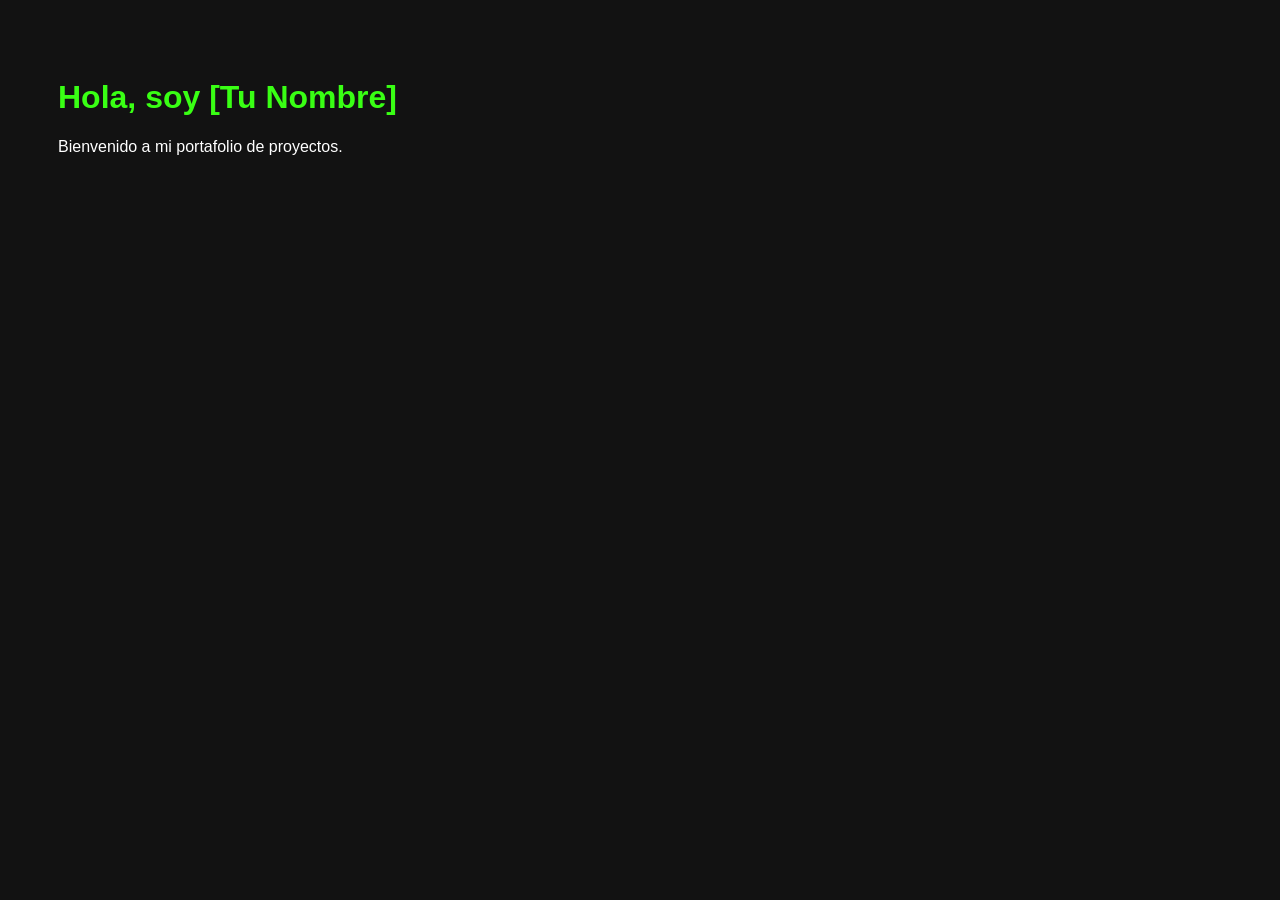
==== index.html @ 70127fac "Rename index-1.html to index.html" ====
<!DOCTYPE html>
<html lang="es">
<head>
    <meta charset="UTF-8">
    <title>Mi Portafolio</title>
    <style>
        /* Un adelanto de estilo oscuro para motivarte */
        body {
            background-color: #121212;
            color: #ffffff;
            font-family: sans-serif;
            padding: 50px;
        }
        h1 {
            color: #39ff14; /* Verde neón */
        }
    </style>
</head>
<body>
    <h1>Hola, soy [Tu Nombre]</h1>
    <p>Bienvenido a mi portafolio de proyectos.</p>
</body>
</html>
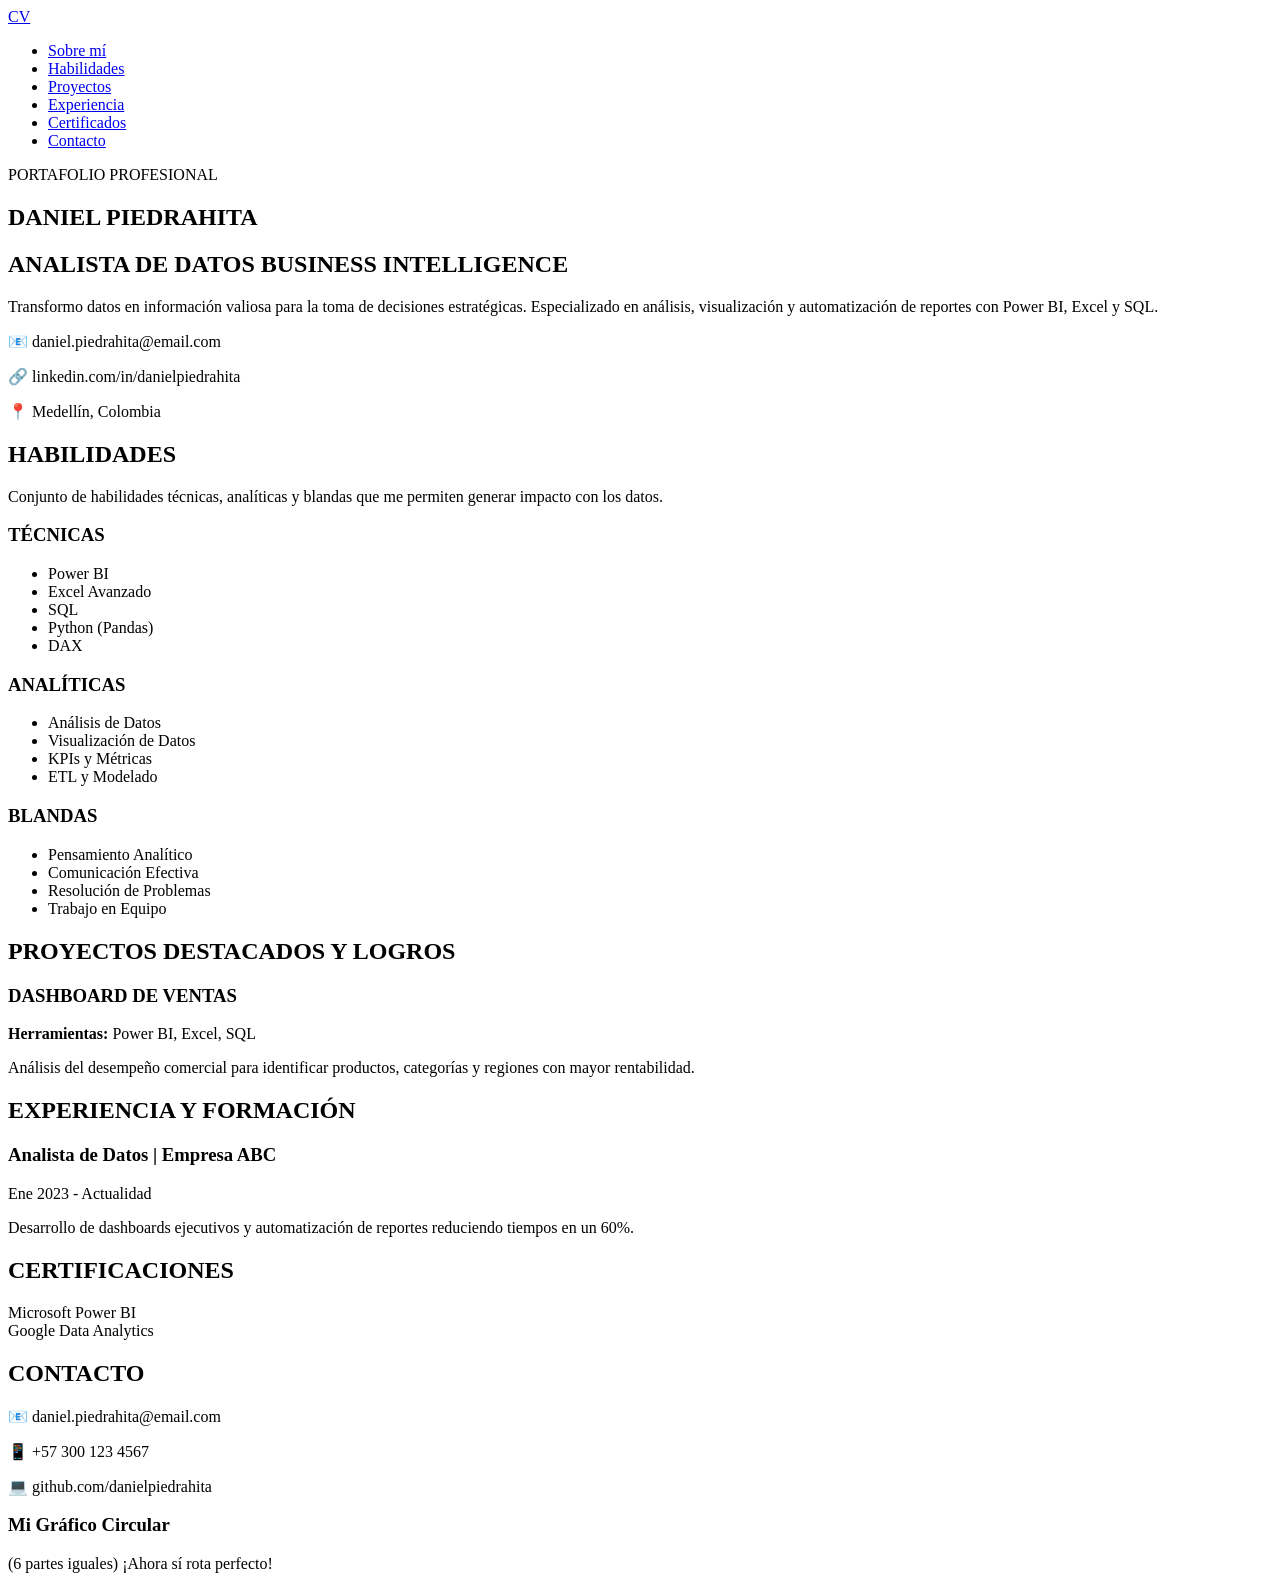
==== commit 2d7ae06d: "Update index.html" ====
--- a/index.html
+++ b/index.html
@@ -2,22 +2,154 @@
 <html lang="es">
 <head>
     <meta charset="UTF-8">
-    <title>Mi Portafolio</title>
-    <style>
-        /* Un adelanto de estilo oscuro para motivarte */
-        body {
-            background-color: #121212;
-            color: #ffffff;
-            font-family: sans-serif;
-            padding: 50px;
-        }
-        h1 {
-            color: #39ff14; /* Verde neón */
-        }
-    </style>
+    <meta name="viewport" content="width=device-width, initial-scale=1.0">
+    <title>Daniel Piedrahita | Analista de Datos</title>
+    <link rel=stylesheet href="styles.css">
 </head>
 <body>
-    <h1>Hola, soy [Tu Nombre]</h1>
-    <p>Bienvenido a mi portafolio de proyectos.</p>
+
+    <!-- BARRA DE NAVEGACIÓN SUPERIOR -->
+    <nav class="navbar">
+        <div class="nav-container">
+            <a href="#" class="logo">CV</a>
+            <ul class="nav-links">
+                <li><a href="#sobre-mi">Sobre mí</a></li>
+                <li><a href="#habilidades">Habilidades</a></li>
+                <li><a href="#proyectos">Proyectos</a></li>
+                <li><a href="#experiencia">Experiencia</a></li>
+                <li><a href="#certificados">Certificados</a></li>
+                <li><a href="#contacto">Contacto</a></li>
+            </ul>
+        </div>
+    </nav>
+
+    <!-- CONTENEDOR PRINCIPAL DIVIDIDO -->
+    <div class="main-layout">
+        
+        <!-- CONTENIDO DE LAS SECCIONES (IZQUIERDA) -->
+        <main class="content-side">
+            
+            <!-- SECCIÓN 1: SOBRE MÍ / INICIO -->
+            <section id="sobre-mi" class="portfolio-section hero-section">
+                <div class="hero-text">
+                    <span class="subtitle">PORTAFOLIO PROFESIONAL</span>
+                    <h1>DANIEL PIEDRAHITA</h1>
+                    <h2>ANALISTA DE DATOS <span class="highlight">BUSINESS INTELLIGENCE</span></h2>
+                    <p>Transformo datos en información valiosa para la toma de decisiones estratégicas. Especializado en análisis, visualización y automatización de reportes con Power BI, Excel y SQL.</p>
+                    <div class="hero-contact-minimal">
+                        <p>📧 daniel.piedrahita@email.com</p>
+                        <p>🔗 linkedin.com/in/danielpiedrahita</p>
+                        <p>📍 Medellín, Colombia</p>
+                    </div>
+                </div>
+                <div class="hero-image-container">
+                    <!-- Aquí irá tu foto de perfil -->
+                    <div class="profile-placeholder"></div>
+                </div>
+            </section>
+
+            <!-- SECCIÓN 2: HABILIDADES -->
+            <section id="habilidades" class="portfolio-section">
+                <h2>HABILIDADES</h2>
+                <p class="section-desc">Conjunto de habilidades técnicas, analíticas y blandas que me permiten generar impacto con los datos.</p>
+                
+                <div class="skills-grid">
+                    <div class="skill-card">
+                        <h3>TÉCNICAS</h3>
+                        <ul>
+                            <li>Power BI</li>
+                            <li>Excel Avanzado</li>
+                            <li>SQL</li>
+                            <li>Python (Pandas)</li>
+                            <li>DAX</li>
+                        </ul>
+                    </div>
+                    <div class="skill-card">
+                        <h3>ANALÍTICAS</h3>
+                        <ul>
+                            <li>Análisis de Datos</li>
+                            <li>Visualización de Datos</li>
+                            <li>KPIs y Métricas</li>
+                            <li>ETL y Modelado</li>
+                        </ul>
+                    </div>
+                    <div class="skill-card">
+                        <h3>BLANDAS</h3>
+                        <ul>
+                            <li>Pensamiento Analítico</li>
+                            <li>Comunicación Efectiva</li>
+                            <li>Resolución de Problemas</li>
+                            <li>Trabajo en Equipo</li>
+                        </ul>
+                    </div>
+                </div>
+            </section>
+
+            <!-- SECCIÓN 3: PROYECTOS DESTACADOS -->
+            <section id="proyectos" class="portfolio-section">
+                <h2>PROYECTOS DESTACADOS Y LOGROS</h2>
+                
+                <div class="project-item">
+                    <div class="project-img-placeholder"></div>
+                    <div class="project-info">
+                        <h3>DASHBOARD DE VENTAS</h3>
+                        <p><strong>Herramientas:</strong> Power BI, Excel, SQL</p>
+                        <p>Análisis del desempeño comercial para identificar productos, categorías y regiones con mayor rentabilidad.</p>
+                    </div>
+                </div>
+
+                <!-- Agrega aquí tu proyecto de Gym Tracker o el resto de tus proyectos -->
+            </section>
+
+            <!-- SECCIÓN 4: EXPERIENCIA Y FORMACIÓN -->
+            <section id="experiencia" class="portfolio-section">
+                <h2>EXPERIENCIA Y FORMACIÓN</h2>
+                <div class="experience-timeline">
+                    <div class="exp-item">
+                        <h3>Analista de Datos | Empresa ABC</h3>
+                        <span class="date">Ene 2023 - Actualidad</span>
+                        <p>Desarrollo de dashboards ejecutivos y automatización de reportes reduciendo tiempos en un 60%.</p>
+                    </div>
+                </div>
+            </section>
+
+            <!-- SECCIÓN 5: CERTIFICACIONES -->
+            <section id="certificados" class="portfolio-section">
+                <h2>CERTIFICACIONES</h2>
+                <div class="certificates-container">
+                    <!-- Espacio para colocar las insignias de Microsoft, Coursera, etc. -->
+                    <div class="cert-badge">Microsoft Power BI</div>
+                    <div class="cert-badge">Google Data Analytics</div>
+                </div>
+            </section>
+
+            <!-- SECCIÓN 6: CONTACTO -->
+            <section id="contacto" class="portfolio-section">
+                <h2>CONTACTO</h2>
+                <div class="contact-box">
+                    <p>📧 daniel.piedrahita@email.com</p>
+                    <p>📱 +57 300 123 4567</p>
+                    <p>💻 github.com/danielpiedrahita</p>
+                </div>
+            </section>
+
+        </main>
+
+        <!-- PANEL FIJO DERECHO: TU GRÁFICO INTERACTIVO (DERECHA) -->
+        <aside class="sticky-visual-side">
+            <div class="chart-box">
+                <h3>Mi Gráfico Circular</h3>
+                <p class="chart-subtitle">(6 partes iguales) ¡Ahora sí rota perfecto!</p>
+                
+                <!-- TU SVG INTERACTIVO DEBERÍA IR AQUÍ -->
+                <div class="interactive-pie-chart-placeholder">
+                    <!-- Reemplaza este contenedor por el elemento SVG interactivo que rota -->
+                    <div class="mock-pie"></div>
+                </div>
+            </div>
+        </aside>
+
+    </div>
+
 </body>
-</html>
+</html>
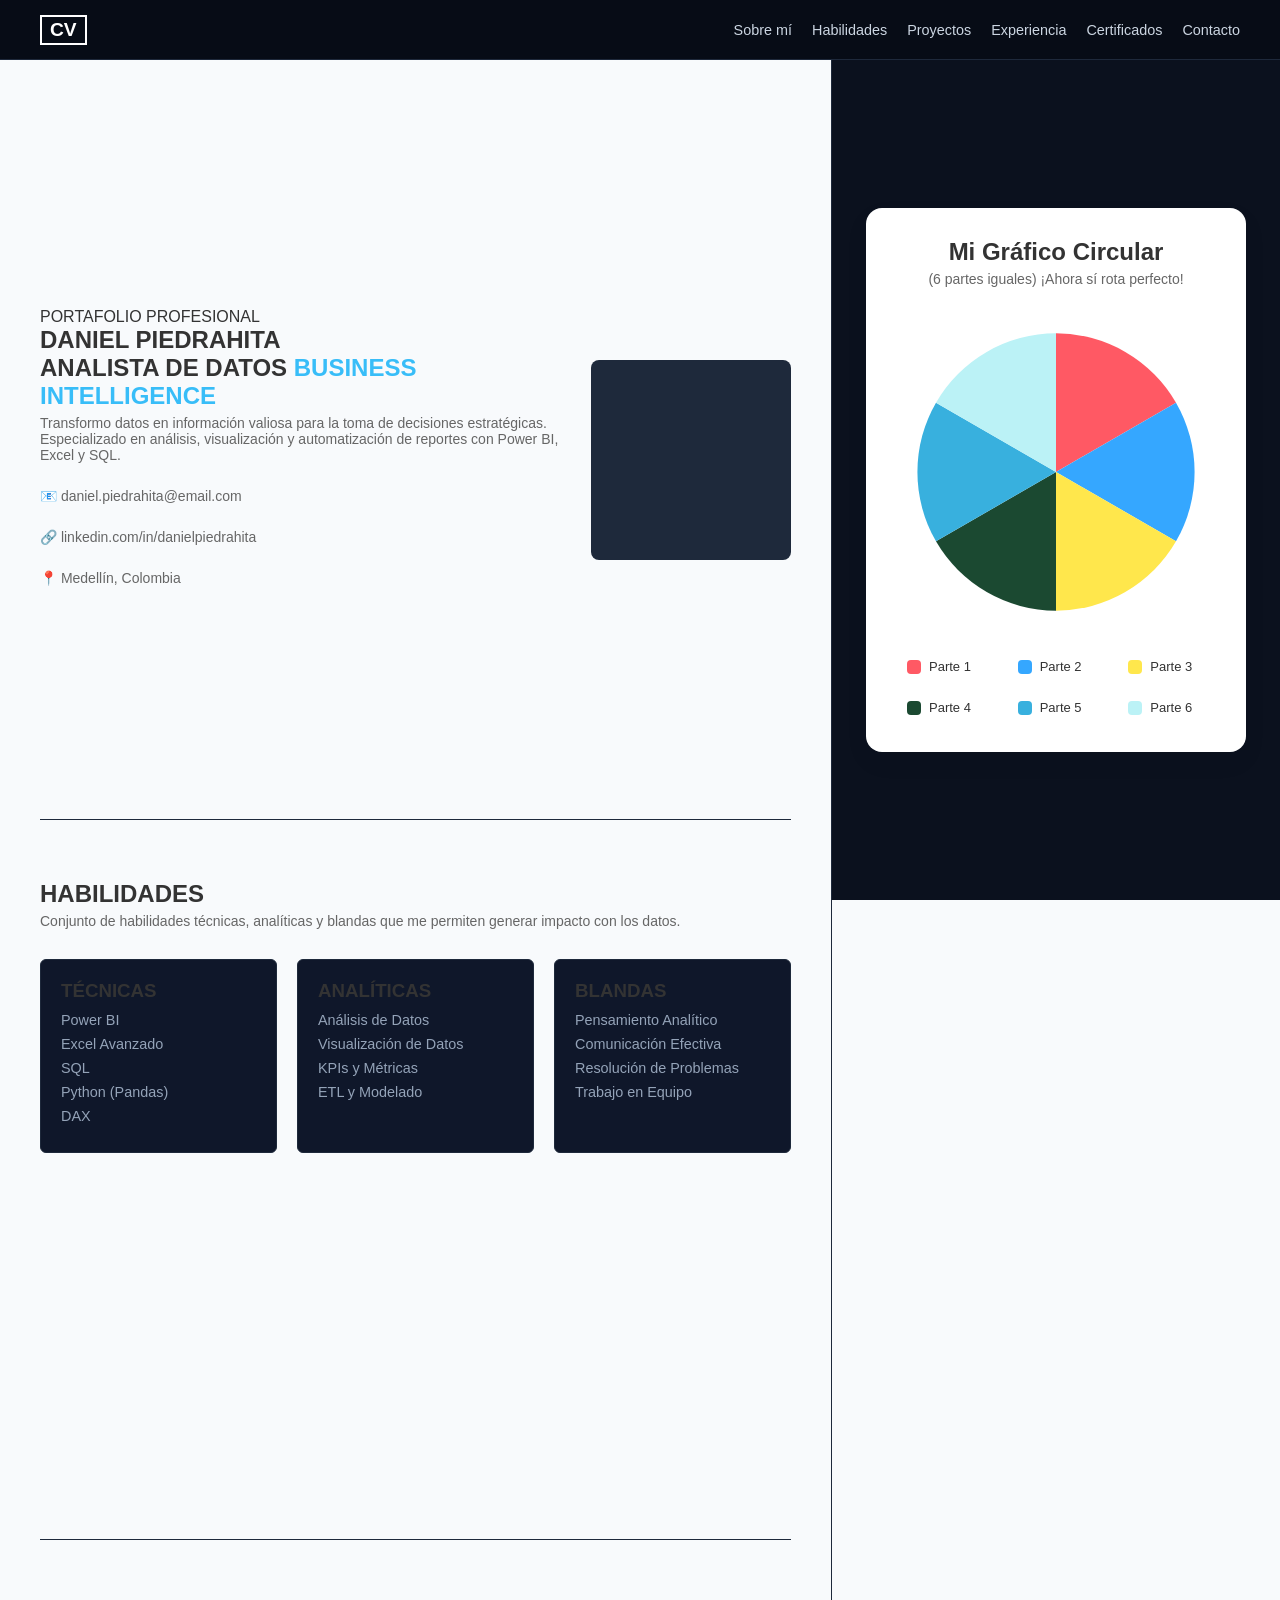
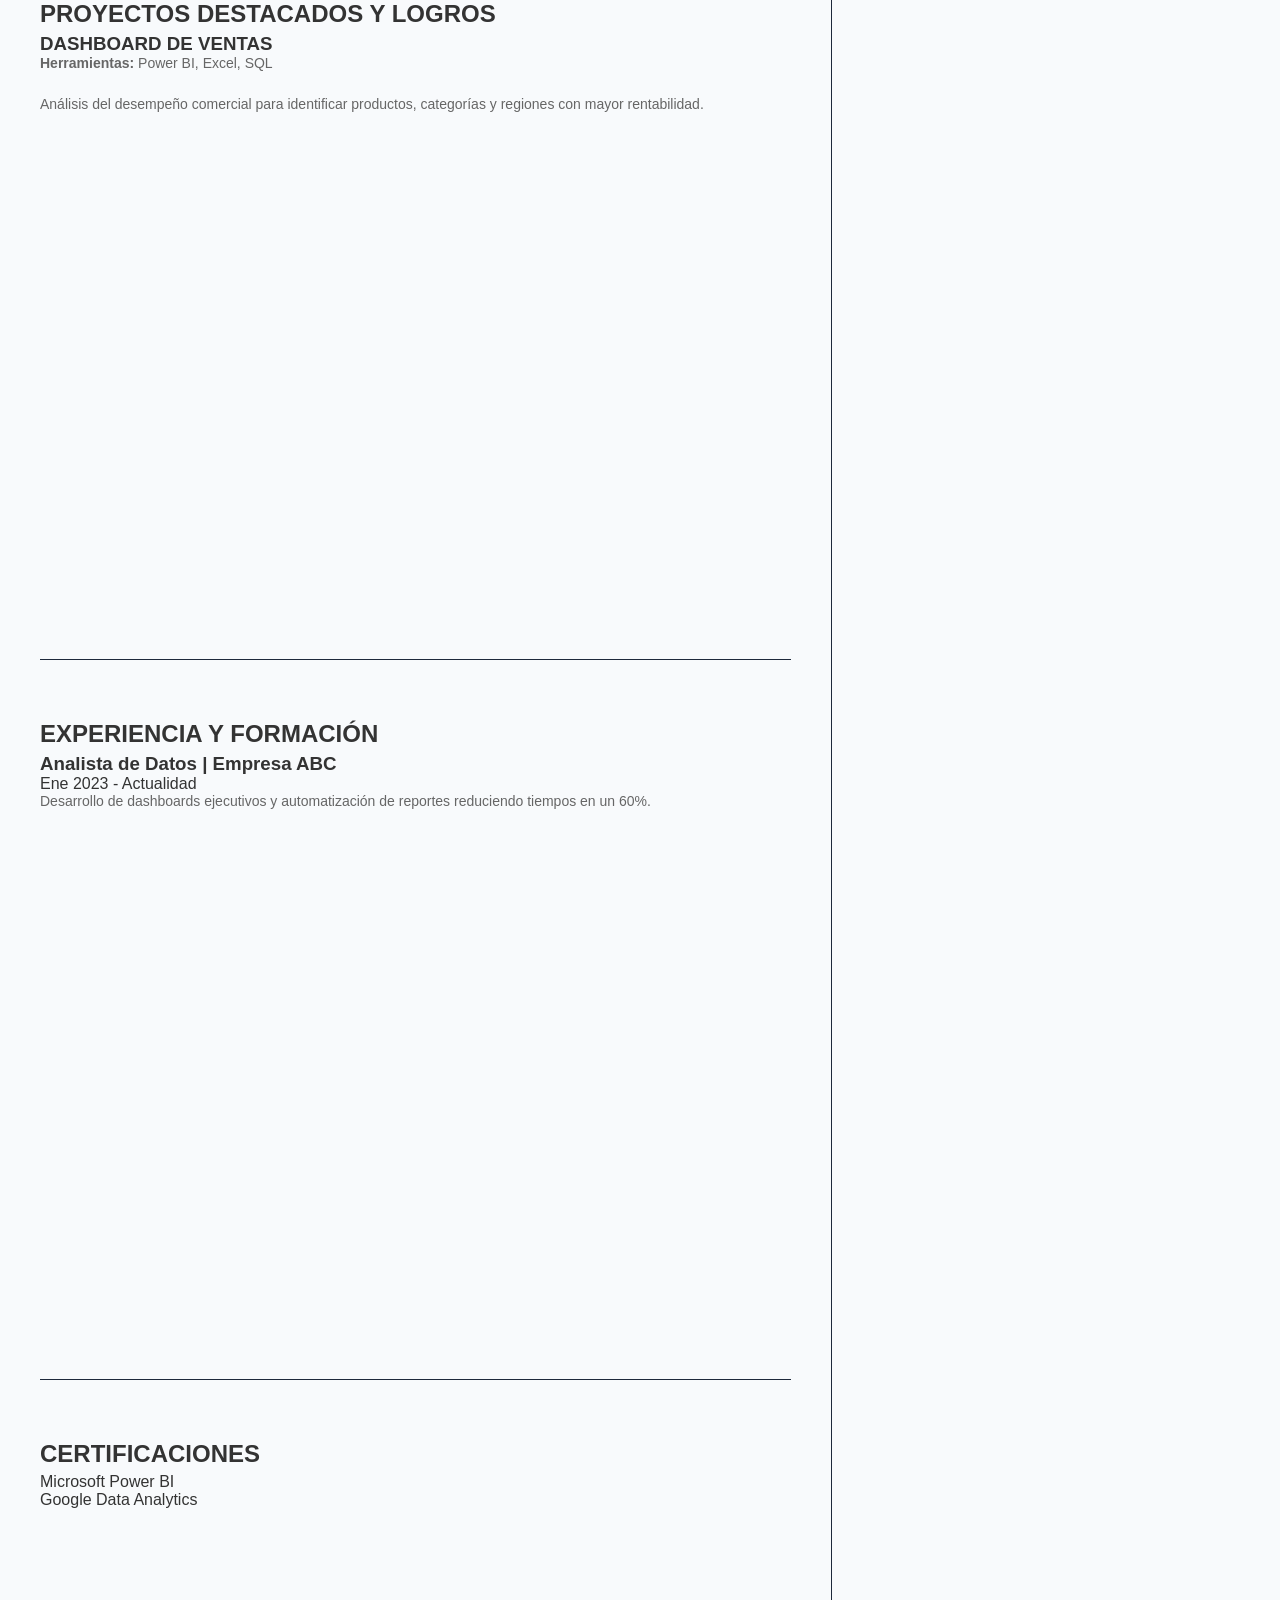
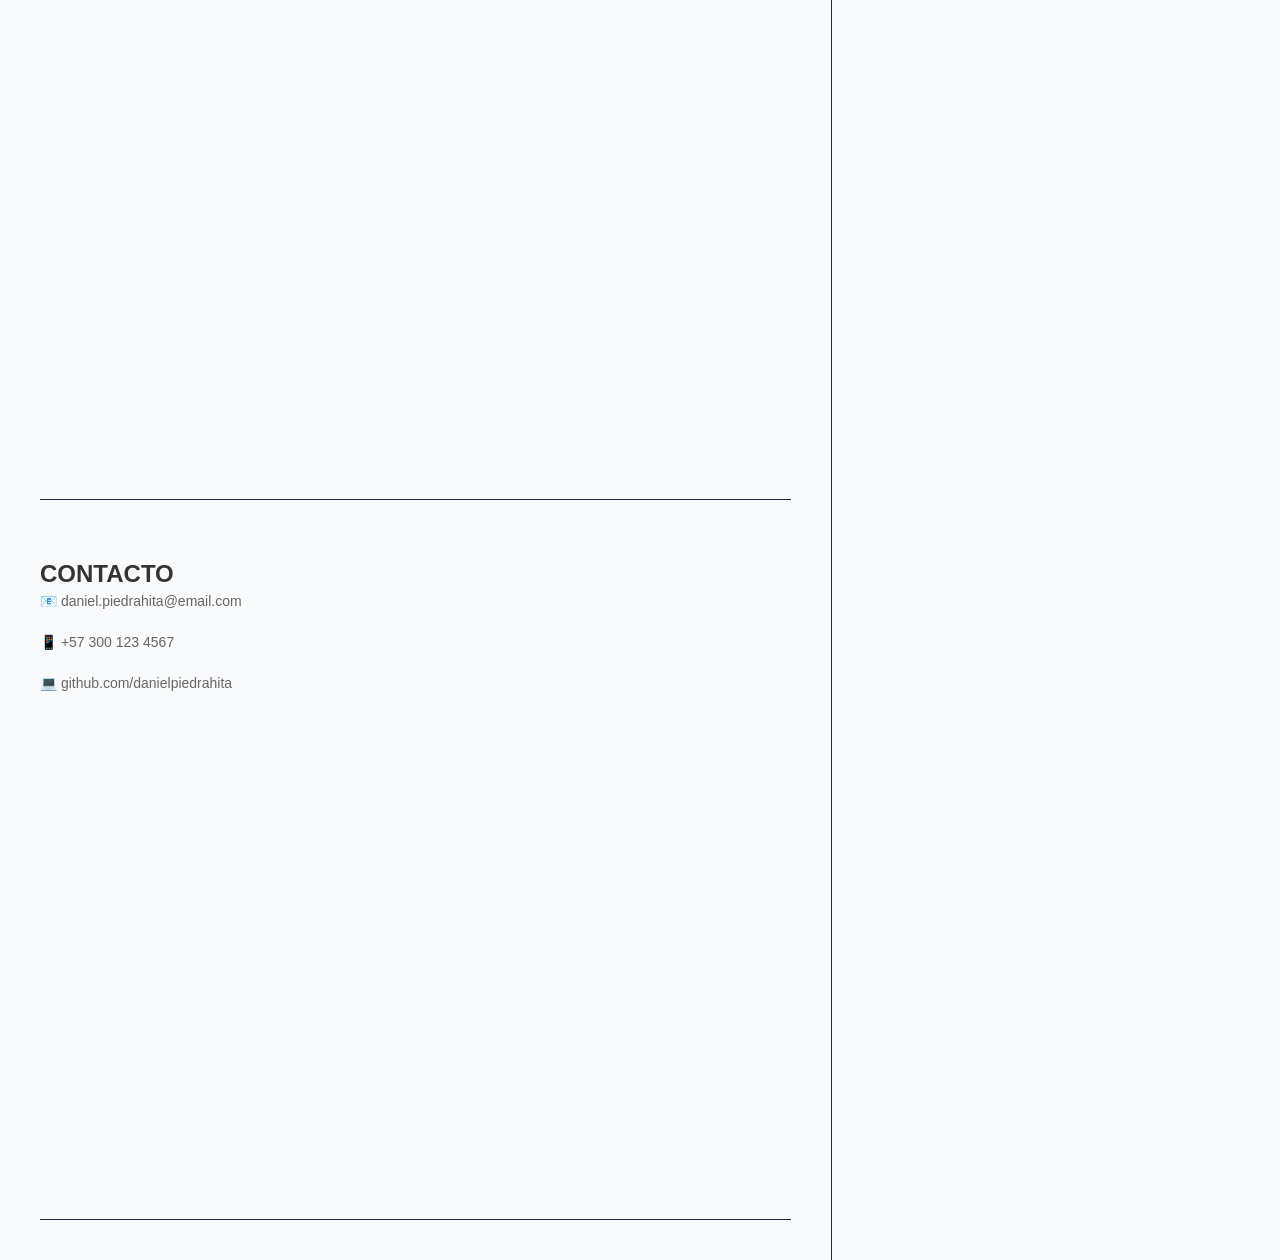
==== commit 44d28740: "Update index.html" ====
--- a/index.html
+++ b/index.html
@@ -137,16 +137,243 @@
 
         <!-- PANEL FIJO DERECHO: TU GRÁFICO INTERACTIVO (DERECHA) -->
         <aside class="sticky-visual-side">
-            <div class="chart-box">
-                <h3>Mi Gráfico Circular</h3>
-                <p class="chart-subtitle">(6 partes iguales) ¡Ahora sí rota perfecto!</p>
-                
-                <!-- TU SVG INTERACTIVO DEBERÍA IR AQUÍ -->
-                <div class="interactive-pie-chart-placeholder">
-                    <!-- Reemplaza este contenedor por el elemento SVG interactivo que rota -->
-                    <div class="mock-pie"></div>
-                </div>
-            </div>
+            <!DOCTYPE html>
+<html lang="es">
+<head>
+    <meta charset="UTF-8">
+    <meta name="viewport" content="width=device-width, initial-scale=1.0">
+    <title>Gráfico Circular Rotativo Perfecto</title>
+    <style>
+        body {
+            display: flex;
+            justify-content: center;
+            align-items: center;
+            min-height: 100vh;
+            background-color: #f8fafc;
+            font-family: 'Segoe UI', Tahoma, Geneva, Verdana, sans-serif;
+            margin: 0;
+            color: #333;
+        }
+
+        .contenedor {
+            text-align: center;
+            background: white;
+            padding: 30px;
+            border-radius: 16px;
+            box-shadow: 0 10px 25px rgba(0,0,0,0.05);
+        }
+
+        h2 {
+            margin-bottom: 5px;
+            font-weight: 600;
+        }
+
+        p {
+            color: #666;
+            margin-top: 0;
+            margin-bottom: 25px;
+            font-size: 14px;
+        }
+
+        .grafico-wrapper {
+            width: 320px;
+            height: 320px;
+            margin: 0 auto 20px auto;
+            position: relative;
+        }
+
+        .grafico-svg {
+            width: 100%;
+            height: 100%;
+        }
+
+        /* Contenedor que rotará la rebanada a su posición de destino */
+        .g-rotacion {
+            transition: transform 0.6s cubic-bezier(0.25, 1, 0.5, 1);
+            transform-origin: 150px 150px;
+        }
+
+        /* Contenedor interno que solo empuja la rebanada hacia afuera */
+        .g-desplazamiento {
+            transition: transform 0.4s cubic-bezier(0.25, 1, 0.5, 1), filter 0.3s ease;
+            transform-origin: 150px 150px;
+        }
+
+        .rebanada {
+            cursor: pointer;
+            transition: filter 0.3s ease;
+        }
+
+        .rebanada:hover {
+            filter: brightness(1.05);
+        }
+
+        /* Sombra coqueta para la pieza que sobresale */
+        .g-desplazamiento.seleccionada {
+            filter: drop-shadow(0px 8px 12px rgba(0,0,0,0.15));
+        }
+
+        /* Leyenda */
+        .leyenda {
+            display: grid;
+            grid-template-columns: repeat(3, 1fr);
+            gap: 12px;
+            max-width: 400px;
+            margin: 0 auto;
+            font-size: 13px;
+        }
+
+        .item {
+            display: flex;
+            align-items: center;
+            gap: 8px;
+            padding: 6px 10px;
+            border-radius: 8px;
+            border: 1px solid transparent;
+            cursor: pointer;
+            transition: all 0.2s ease;
+        }
+
+        .item:hover {
+            background-color: #f1f5f9;
+        }
+
+        .item.activo {
+            background-color: #e2e8f0;
+            border-color: #cbd5e1;
+            font-weight: bold;
+        }
+
+        .color {
+            width: 14px;
+            height: 14px;
+            border-radius: 4px;
+            display: inline-block;
+        }
+    </style>
+</head>
+<body>
+
+<div class="contenedor">
+    <h2>Mi Gráfico Circular</h2>
+    <p>(6 partes iguales) ¡Ahora sí rota perfecto!</p>
+    
+    <div class="grafico-wrapper">
+        <svg class="grafico-svg" viewBox="0 0 300 300">
+            
+            <g class="g-rotacion" data-index="0" data-angulo-base="30">
+                <g class="g-desplazamiento">
+                    <path class="rebanada" fill="#ff5964" d="M150,150 L150,20 A130,130 0 0,1 262.5,85 Z" />
+                </g>
+            </g>
+
+            <g class="g-rotacion" data-index="1" data-angulo-base="90">
+                <g class="g-desplazamiento">
+                    <path class="rebanada" fill="#35a7ff" d="M150,150 L262.5,85 A130,130 0 0,1 262.5,215 Z" />
+                </g>
+            </g>
+
+            <g class="g-rotacion" data-index="2" data-angulo-base="150">
+                <g class="g-desplazamiento">
+                    <path class="rebanada" fill="#ffe74c" d="M150,150 L262.5,215 A130,130 0 0,1 150,280 Z" />
+                </g>
+            </g>
+
+            <g class="g-rotacion" data-index="3" data-angulo-base="210">
+                <g class="g-desplazamiento">
+                    <path class="rebanada" fill="#1b4931" d="M150,150 L150,280 A130,130 0 0,1 37.5,215 Z" />
+                </g>
+            </g>
+
+            <g class="g-rotacion" data-index="4" data-angulo-base="270">
+                <g class="g-desplazamiento">
+                    <path class="rebanada" fill="#38b0de" d="M150,150 L37.5,215 A130,130 0 0,1 37.5,85 Z" />
+                </g>
+            </g>
+
+            <g class="g-rotacion" data-index="5" data-angulo-base="330">
+                <g class="g-desplazamiento">
+                    <path class="rebanada" fill="#bbf2f6" d="M150,150 L37.5,85 A130,130 0 0,1 150,20 Z" />
+                </g>
+            </g>
+
+        </svg>
+    </div>
+
+    <div class="leyenda">
+        <div class="item" data-index="0"><span class="color" style="background: #ff5964;"></span> Parte 1</div>
+        <div class="item" data-index="1"><span class="color" style="background: #35a7ff;"></span> Parte 2</div>
+        <div class="item" data-index="2"><span class="color" style="background: #ffe74c;"></span> Parte 3</div>
+        <div class="item" data-index="3"><span class="color" style="background: #1b4931;"></span> Parte 4</div>
+        <div class="item" data-index="4"><span class="color" style="background: #38b0de;"></span> Parte 5</div>
+        <div class="item" data-index="5"><span class="color" style="background: #bbf2f6;"></span> Parte 6</div>
+    </div>
+</div>
+
+<script>
+    const nodosRotacion = document.querySelectorAll('.g-rotacion');
+    const itemsLeyenda = document.querySelectorAll('.item');
+
+    function seleccionarParte(index) {
+        nodosRotacion.forEach((nodoRot, i) => {
+            const nodoDesp = nodoRot.querySelector('.g-desplazamiento');
+            const itemLeyenda = itemsLeyenda[i];
+            
+            if (i === parseInt(index)) {
+                // Si ya está seleccionada, regresa todo al estado inicial (0 grados)
+                if (nodoDesp.classList.contains('seleccionada')) {
+                    // Resetear todas las rotaciones a su estado base original
+                    nodosRotacion.forEach(n => n.style.transform = 'none');
+                    nodoDesp.style.transform = 'none';
+                    nodoDesp.classList.remove('seleccionada');
+                    itemLeyenda.classList.remove('activo');
+                } else {
+                    const anguloBase = parseFloat(nodoRot.getAttribute('data-angulo-base'));
+                    
+                    // Calculamos cuánto debe girar TODO el sistema para que esta pieza quede arriba (a los 0°/360°)
+                    const rotacionGlobal = 360 - anguloBase;
+                    
+                    // 1. Giramos TODOS los elementos el mismo ángulo para que mantengan la forma de círculo
+                    nodosRotacion.forEach(n => {
+                        n.style.transform = `rotate(${rotacionGlobal}deg)`;
+                    });
+                    
+                    // 2. Como este es el grupo seleccionado, calculamos su ángulo local corregido
+                    // para usar un translate preciso en su propia dirección de salida.
+                    const radianes = (anguloBase * Math.PI) / 180;
+                    const x = Math.sin(radianes) * 18;
+                    const y = -Math.cos(radianes) * 18;
+                    
+                    nodoDesp.classList.add('seleccionada');
+                    nodoDesp.style.transform = `translate(${x}px, ${y}px)`;
+                    itemLeyenda.classList.add('activo');
+                }
+            } else {
+                // Limpiar el estado de las que no están seleccionadas
+                nodoDesp.classList.remove('seleccionada');
+                nodoDesp.style.transform = 'none';
+                itemsLeyenda[i].classList.remove('activo');
+            }
+        });
+    }
+
+    // Eventos para clics en el pastel
+    nodosRotacion.forEach(nodo => {
+        nodo.addEventListener('click', () => {
+            seleccionarParte(nodo.getAttribute('data-index'));
+        });
+    });
+
+    // Eventos para clics en la leyenda
+    itemsLeyenda.forEach(item => {
+        item.addEventListener('click', () => {
+            seleccionarParte(item.getAttribute('data-index'));
+        });
+    });
+</script>
+
+</body>
+</html>
         </aside>
 
     </div>
--- a/styles.css
+++ b/styles.css
@@ -0,0 +1,159 @@
+/* CONFIGURACIÓN GENERAL Y ESTILO OSCURO PROFUNDO */
+* {
+    margin: 0;
+    padding: 0;
+    box-sizing: border-box;
+    font-family: 'Segoe UI', Tahoma, Geneva, Verdana, sans-serif;
+    scroll-behavior: smooth;
+}
+
+body {
+    background-color: #0b111e; /* Fondo oscuro azulado como tu mockup */
+    color: #ffffff;
+}
+
+/* NAVBAR SUPERIOR FIJA */
+.navbar {
+    position: fixed;
+    top: 0;
+    left: 0;
+    width: 100%;
+    height: 60px;
+    background-color: #070c16;
+    border-bottom: 1px solid #1e293b;
+    z-index: 1000;
+}
+
+.nav-container {
+    max-width: 1400px;
+    margin: 0 auto;
+    display: flex;
+    justify-content: space-between;
+    align-items: center;
+    padding: 0 40px;
+    height: 100%;
+}
+
+.logo {
+    color: #ffffff;
+    text-decoration: none;
+    font-weight: bold;
+    font-size: 1.2rem;
+    border: 2px solid #ffffff;
+    padding: 2px 8px;
+}
+
+.nav-links {
+    display: flex;
+    list-style: none;
+    gap: 20px;
+}
+
+.nav-links a {
+    color: #cbd5e1;
+    text-decoration: none;
+    font-size: 0.9rem;
+    transition: color 0.3s;
+}
+
+.nav-links a:hover {
+    color: #38bdf8; /* Azul claro de acento */
+}
+
+/* DISPOSICIÓN DIVIDIDA (SPLIT LAYOUT) */
+.main-layout {
+    display: flex;
+    margin-top: 60px; /* Margen para no quedar oculto bajo la navbar */
+    min-height: calc(100vh - 60px);
+}
+
+/* LADO IZQUIERDO: SECCIONES QUE ESCROLAN */
+.content-side {
+    width: 65%;
+    padding: 40px;
+    border-right: 1px solid #1e293b;
+}
+
+.portfolio-section {
+    padding: 60px 0;
+    min-height: 80vh;
+    border-bottom: 1px solid #1e293b;
+}
+
+/* LADO DERECHO: GRÁFICO FIJO */
+.sticky-visual-side {
+    width: 35%;
+    position: fixed;
+    top: 60px;
+    right: 0;
+    height: calc(100vh - 60px);
+    display: flex;
+    justify-content: center;
+    align-items: center;
+    background-color: #0b111e;
+    padding: 20px;
+}
+
+.chart-box {
+    background-color: #0f172a;
+    border: 1px solid #1e293b;
+    border-radius: 8px;
+    padding: 30px;
+    text-align: center;
+    width: 100%;
+    max-width: 360px;
+}
+
+/* ESTILOS DE SECCIÓN HERO (INICIO) */
+.hero-section {
+    display: flex;
+    justify-content: space-between;
+    align-items: center;
+    gap: 20px;
+}
+
+.highlight {
+    color: #38bdf8; /* Color azul brillante para resaltar text-tags */
+}
+
+.profile-placeholder {
+    width: 200px;
+    height: 200px;
+    background-color: #1e293b;
+    border-radius: 8px;
+}
+
+/* REJILLA DE TARJETAS DE HABILIDADES */
+.skills-grid {
+    display: grid;
+    grid-template-columns: repeat(3, 1fr);
+    gap: 20px;
+    margin-top: 30px;
+}
+
+.skill-card {
+    background-color: #0f172a;
+    border: 1px solid #1e293b;
+    padding: 20px;
+    border-radius: 6px;
+}
+
+.skill-card ul {
+    list-style-type: none;
+    margin-top: 10px;
+}
+
+.skill-card li {
+    color: #94a3b8;
+    margin-bottom: 8px;
+    font-size: 0.9rem;
+}
+
+/* MOCKUP VISUAL DEL GRÁFICO CIRCULAR */
+.mock-pie {
+    width: 200px;
+    height: 200px;
+    border-radius: 50%;
+    background: conic-gradient(#ef4444 0% 16.6%, #f59e0b 16.6% 33.2%, #10b981 33.2% 49.8%, #3b82f6 49.8% 66.4%, #6366f1 66.4% 83%, #ec4899 83% 100%);
+    margin: 20px auto;
+}
